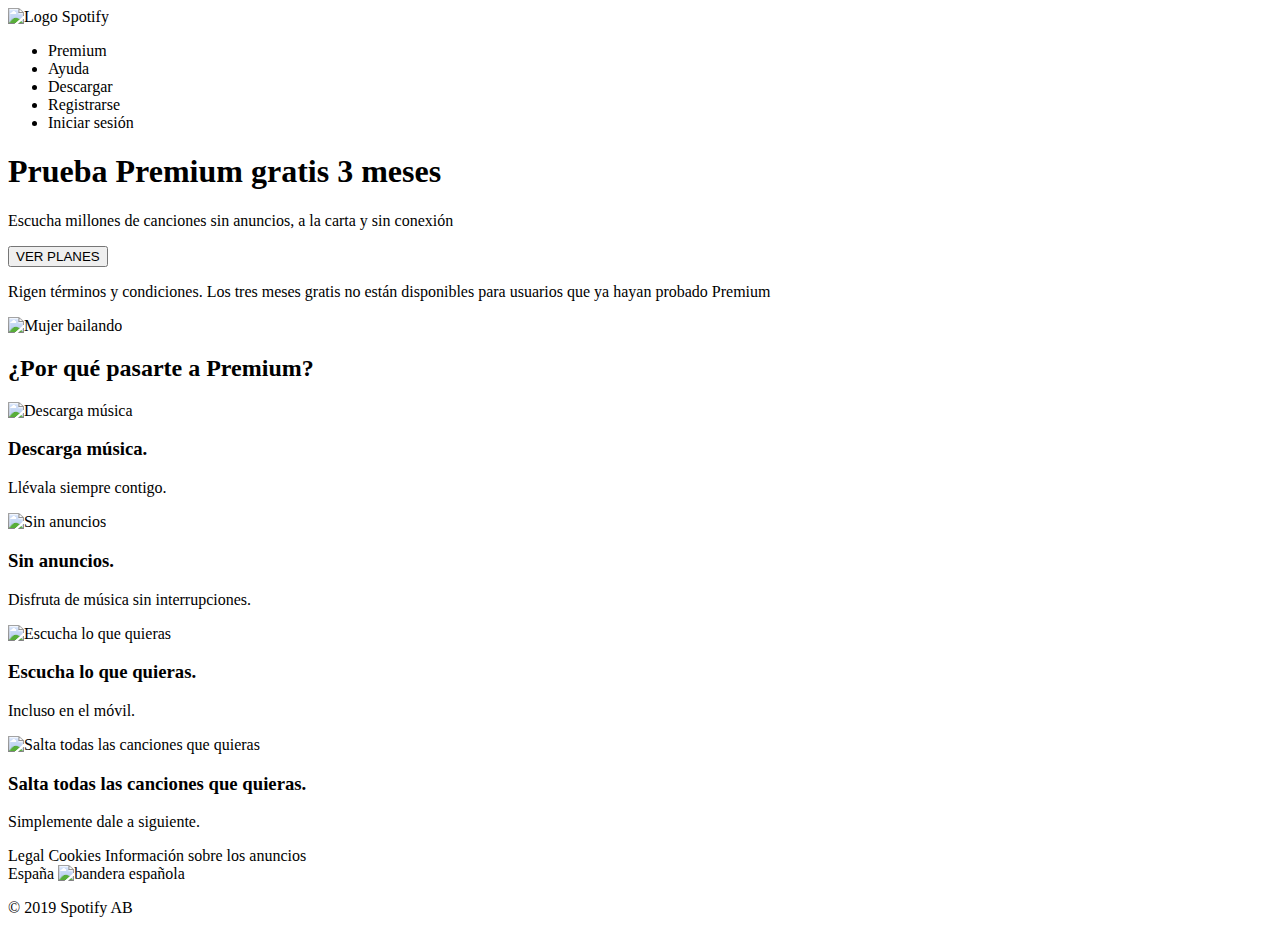
==== index.html @ e57f0926 "Third commit" ====
<!DOCTYPE html>
<html lang="es">
<head>
    <meta charset="UTF-8">
    <meta name="viewport" content="width=device-width, initial-scale=1.0">
    <title>Document</title>
</head>
<body>
    <header>
        <nav>
            <img src="" alt="Logo Spotify"/>
            <ul>
                <li><a>Premium</a></li>
                <li><a>Ayuda</a></li>
                <li><a>Descargar</a></li>
                <li><a>Registrarse</a></li>
                <li><a>Iniciar sesión</a></li>
            </ul>
        </nav>
    </header>
    <main>
        <div>
            <h1>Prueba Premium gratis 3 meses</h1>
            <p>Escucha millones de canciones sin anuncios, a la carta y sin conexión</p>
            <button>VER PLANES</button>
            <P>Rigen términos y condiciones. Los tres meses gratis no están disponibles para usuarios que ya hayan probado Premium</P>
            <img src="" alt="Mujer bailando"/>
        </div>
        <div>
            <h2>¿Por qué pasarte a Premium?</h2>
            <section>
                <article>
                    <img src="" alt="Descarga música"/>
                    <h3>Descarga música.</h3>
                    <p>Llévala siempre contigo.</p>
                </article>
            </section>
            <section>
                <article>
                    <img src="" alt="Sin anuncios" />
                    <h3>Sin anuncios.</h3>
                    <p>Disfruta de música sin interrupciones.</p>
                </article>
            </section>
            <section>
                <article>
                    <img src="" alt="Escucha lo que quieras" />
                    <h3>Escucha lo que quieras.</h3>
                    <p>Incluso en el móvil.</p>
                </article>
            </section>
            <section>
                <article>
                    <img src="" alt="Salta todas las canciones que quieras" />
                    <h3>Salta todas las canciones que quieras.</h3>
                    <p>Simplemente dale a siguiente.</p>
                </article>
            </section>
        </div>
    <footer>
        <div>
            <nav>
                <a>Legal</a>
                <a>Cookies</a>
                <a>Información sobre los anuncios</a>
            </nav>
        </div>
        <div>
            España
            <img src="" alt="bandera española" />
        </div>
        <p>&copy; 2019 Spotify AB</p>
    </footer>
    </main>
</body>
</html>
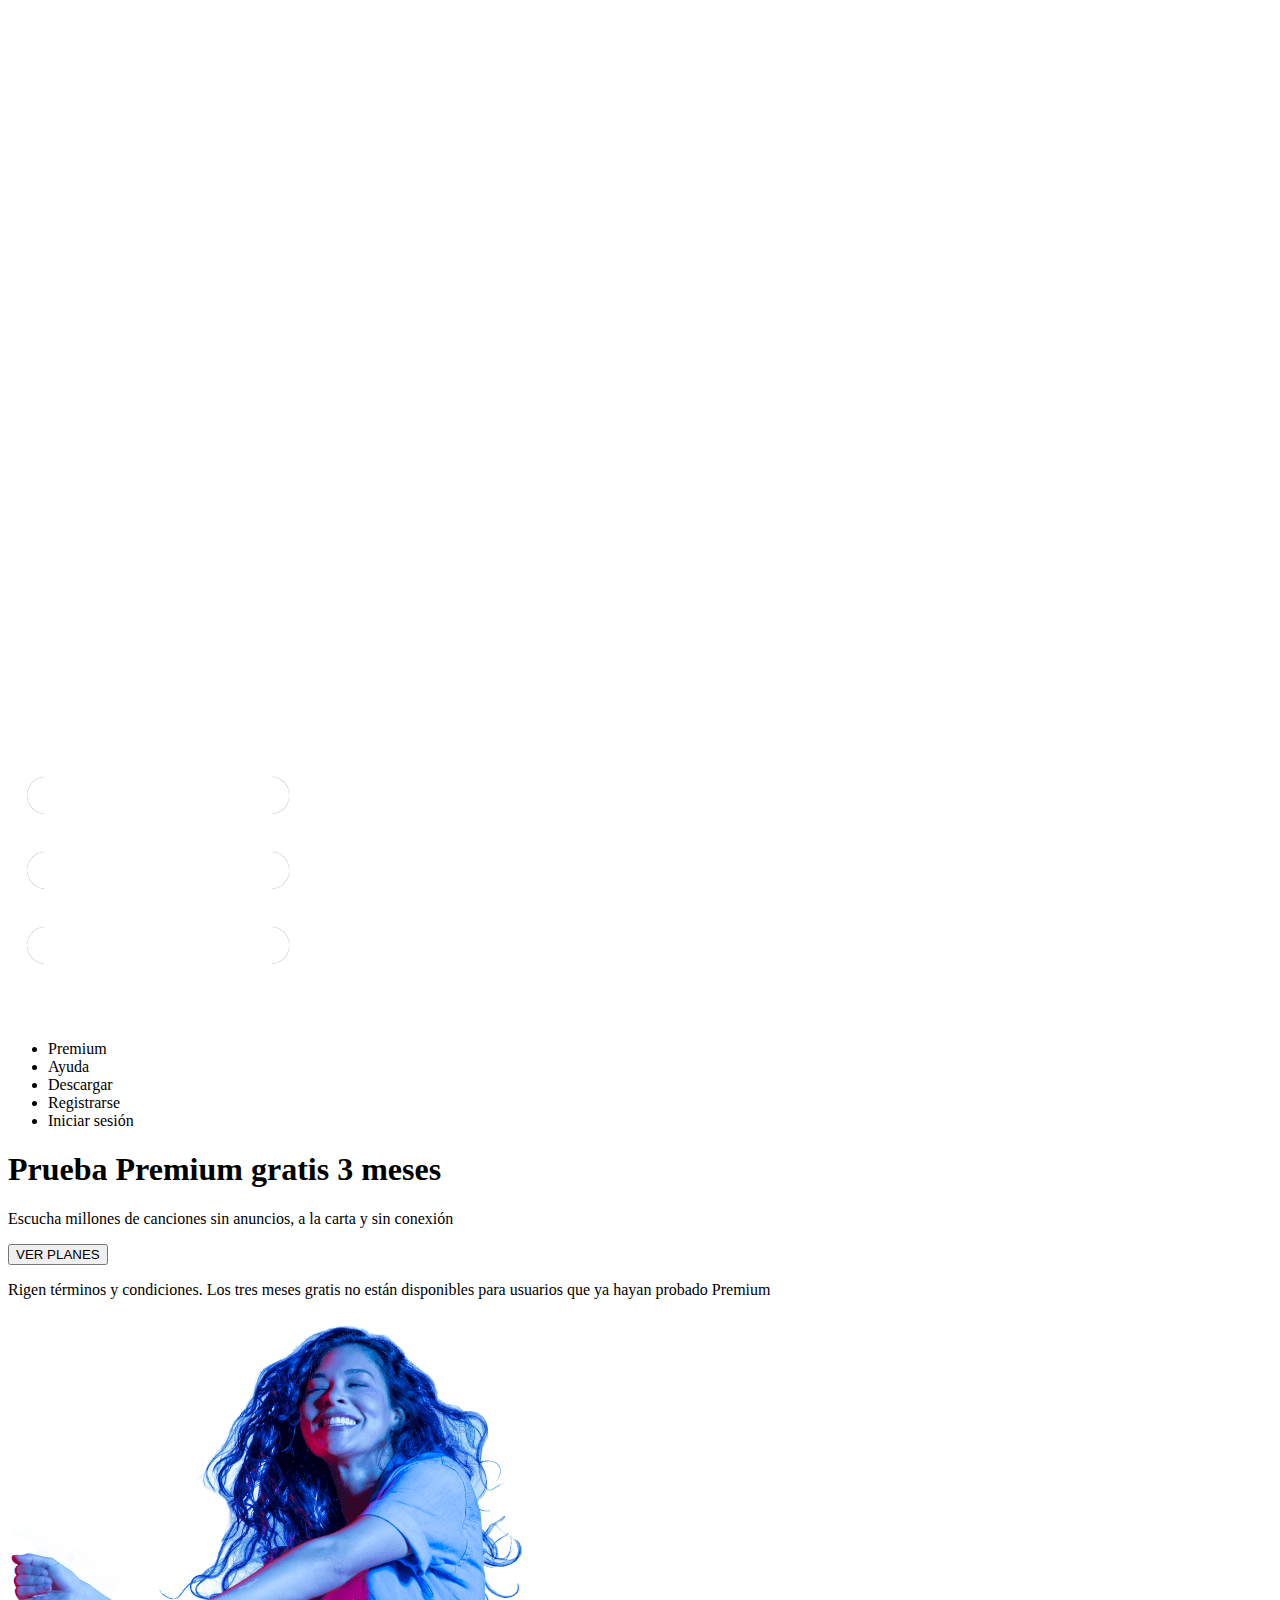
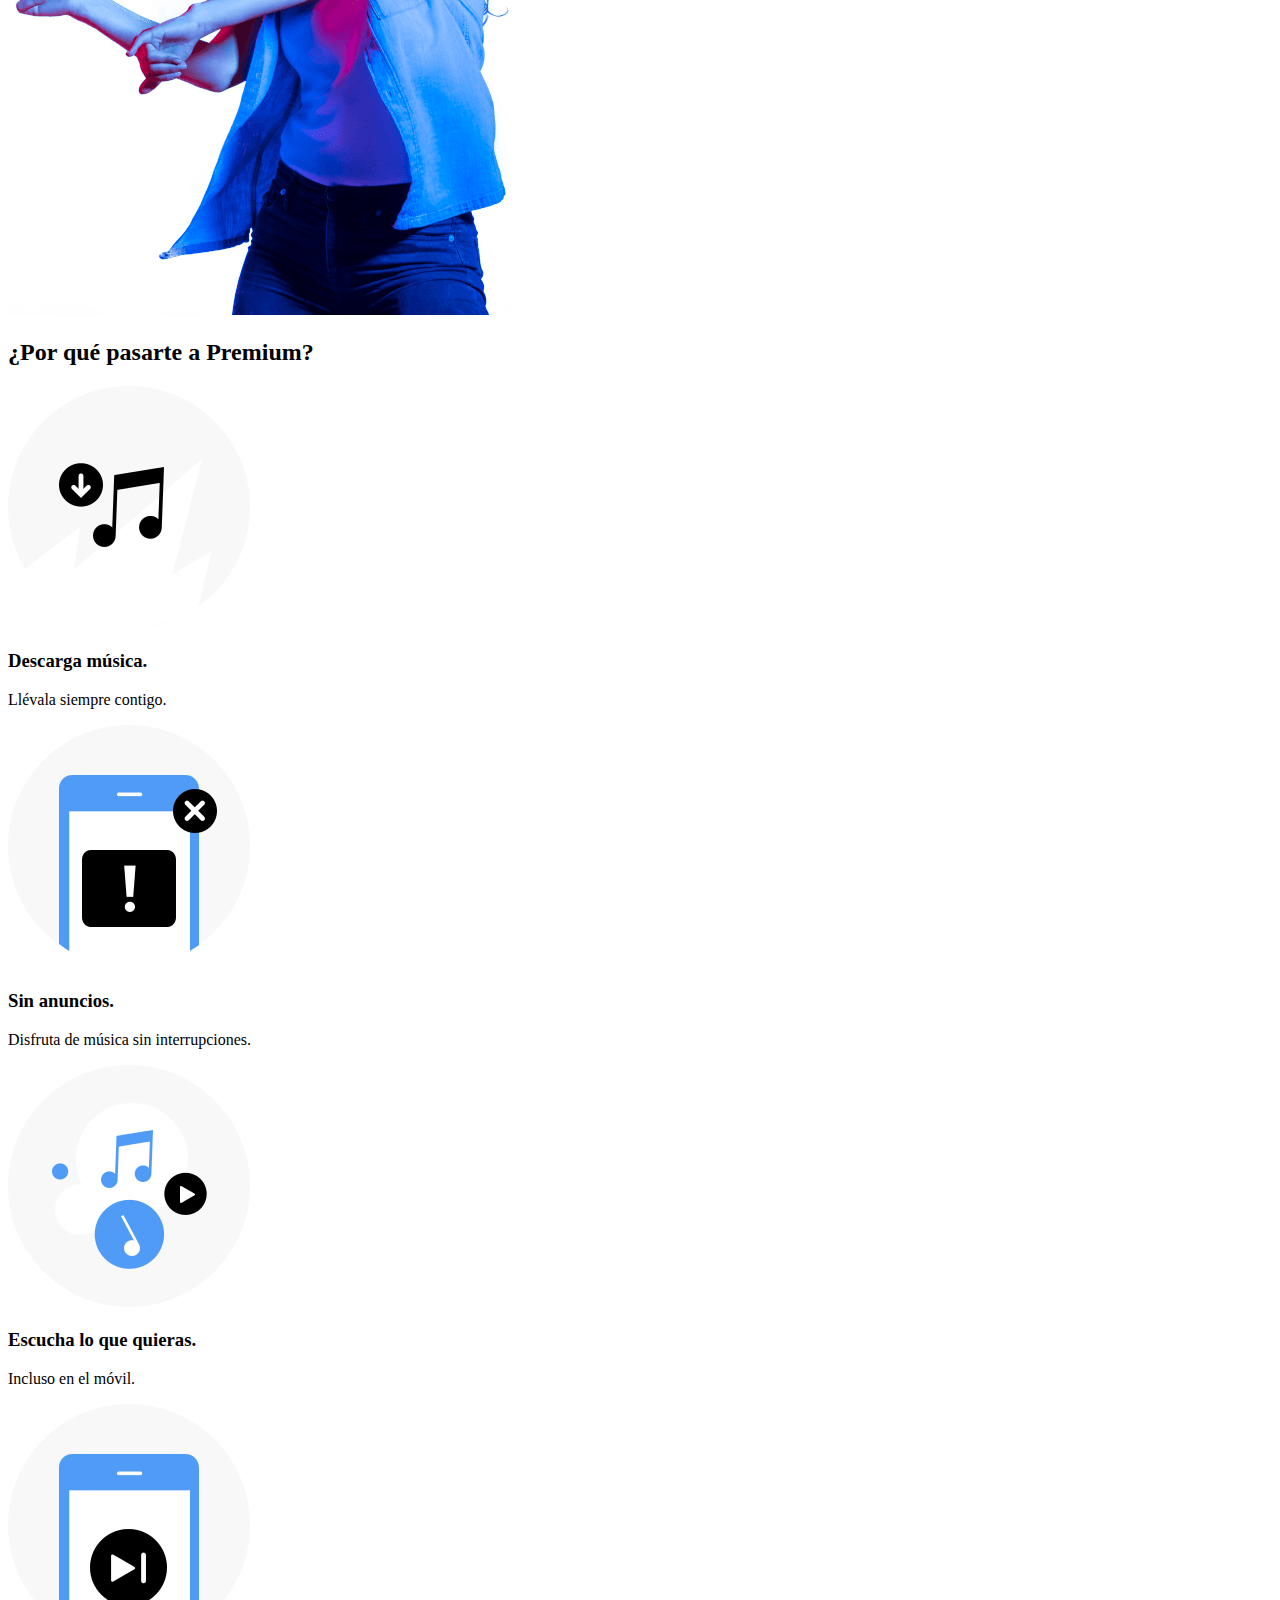
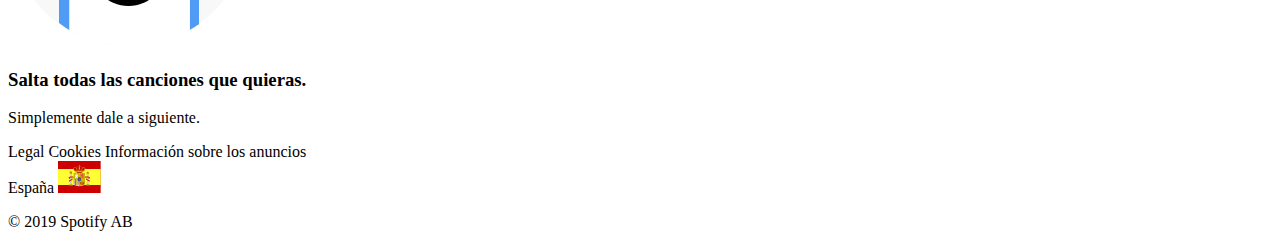
==== commit b628523d: "Fourth commit" ====
--- a/index.html
+++ b/index.html
@@ -8,7 +8,8 @@
 <body>
     <header>
         <nav>
-            <img src="" alt="Logo Spotify"/>
+            <img src="./images/logo.png" alt="Logo Spotify"/>
+            <img src="./images/menu-icon.png" alt="menú desplegable"/>
             <ul>
                 <li><a>Premium</a></li>
                 <li><a>Ayuda</a></li>
@@ -24,34 +25,34 @@
             <p>Escucha millones de canciones sin anuncios, a la carta y sin conexión</p>
             <button>VER PLANES</button>
             <P>Rigen términos y condiciones. Los tres meses gratis no están disponibles para usuarios que ya hayan probado Premium</P>
-            <img src="" alt="Mujer bailando"/>
+            <img src="./images/premium_dancer.png" alt="Mujer bailando"/>
         </div>
         <div>
             <h2>¿Por qué pasarte a Premium?</h2>
             <section>
                 <article>
-                    <img src="" alt="Descarga música"/>
+                    <img src="./images/benefit-1.png" alt="Descarga música"/>
                     <h3>Descarga música.</h3>
                     <p>Llévala siempre contigo.</p>
                 </article>
             </section>
             <section>
                 <article>
-                    <img src="" alt="Sin anuncios" />
+                    <img src="./images/benefit-2.png" alt="Sin anuncios" />
                     <h3>Sin anuncios.</h3>
                     <p>Disfruta de música sin interrupciones.</p>
                 </article>
             </section>
             <section>
                 <article>
-                    <img src="" alt="Escucha lo que quieras" />
+                    <img src="./images/benefit-3.png" alt="Escucha lo que quieras" />
                     <h3>Escucha lo que quieras.</h3>
                     <p>Incluso en el móvil.</p>
                 </article>
             </section>
             <section>
                 <article>
-                    <img src="" alt="Salta todas las canciones que quieras" />
+                    <img src="./images/benefit-4.png" alt="Salta todas las canciones que quieras" />
                     <h3>Salta todas las canciones que quieras.</h3>
                     <p>Simplemente dale a siguiente.</p>
                 </article>
@@ -67,7 +68,7 @@
         </div>
         <div>
             España
-            <img src="" alt="bandera española" />
+            <img src="./images/es.svg" alt="bandera española" />
         </div>
         <p>&copy; 2019 Spotify AB</p>
     </footer>
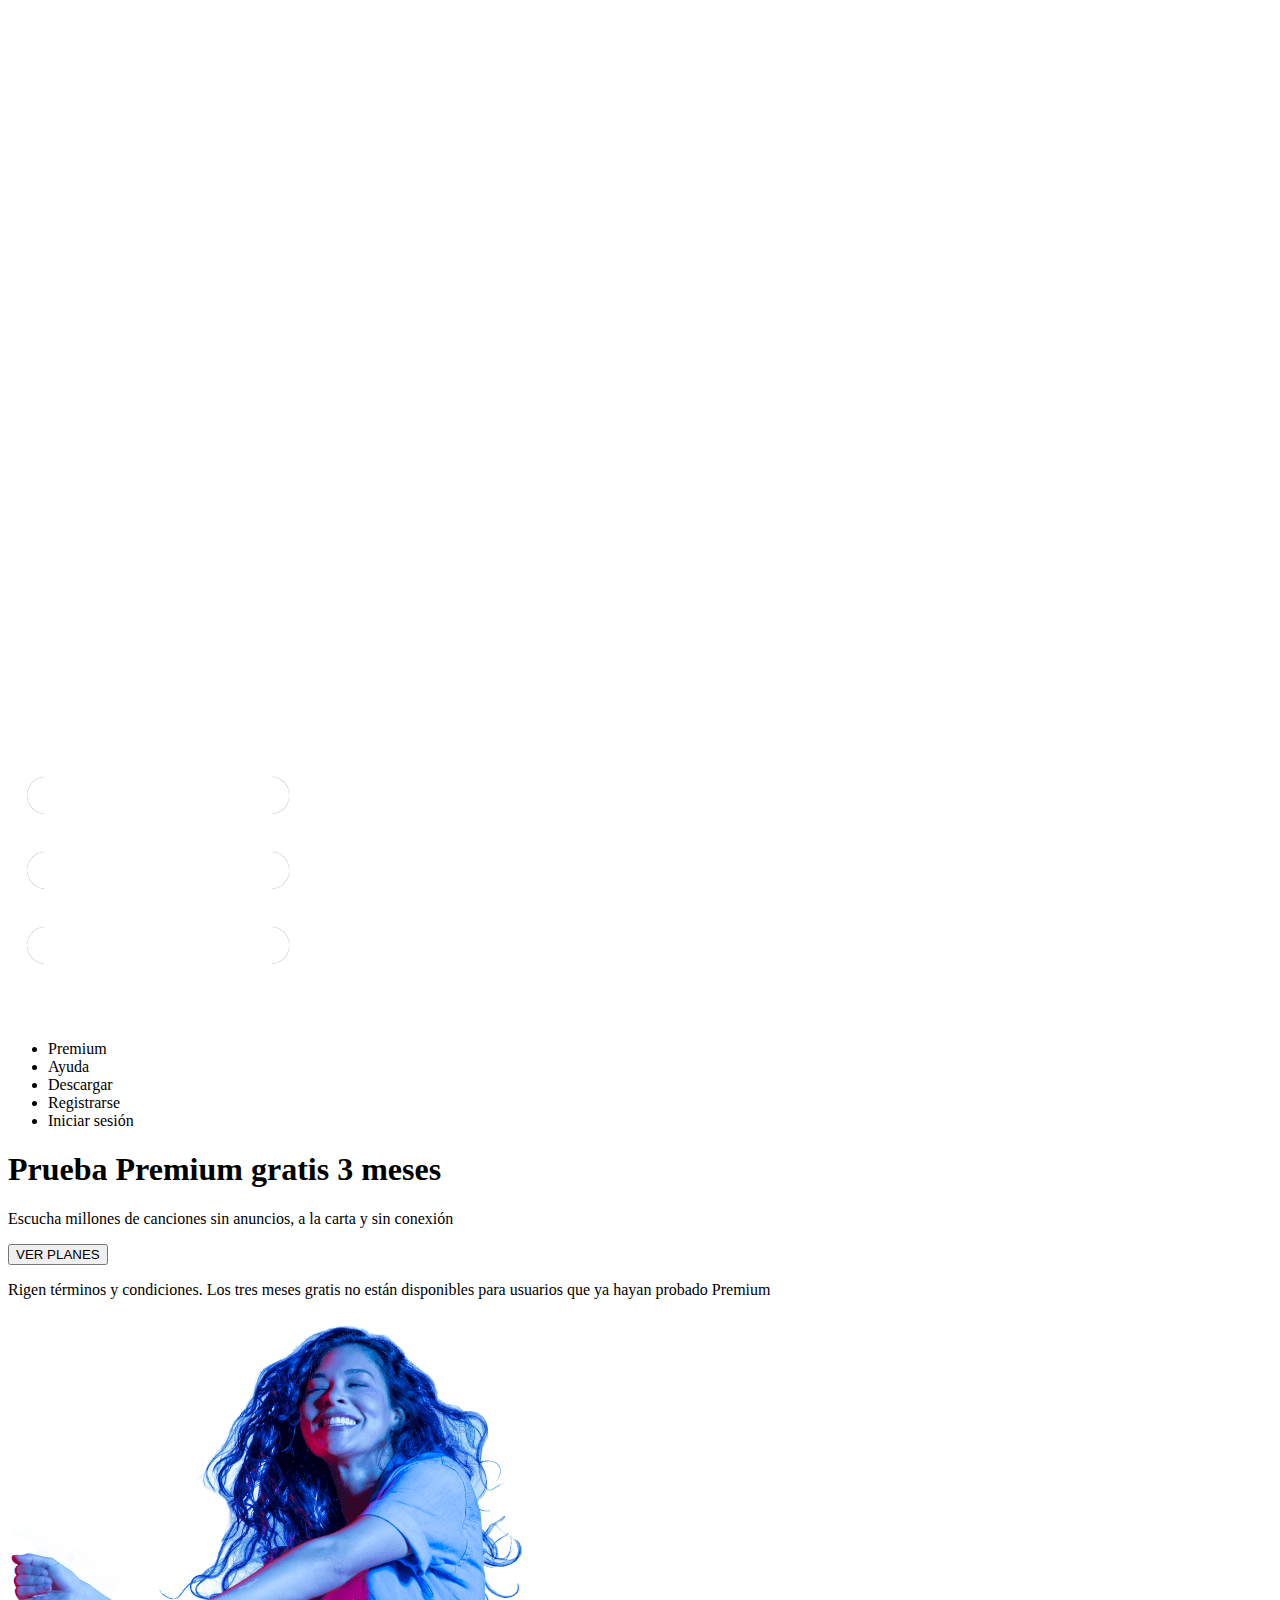
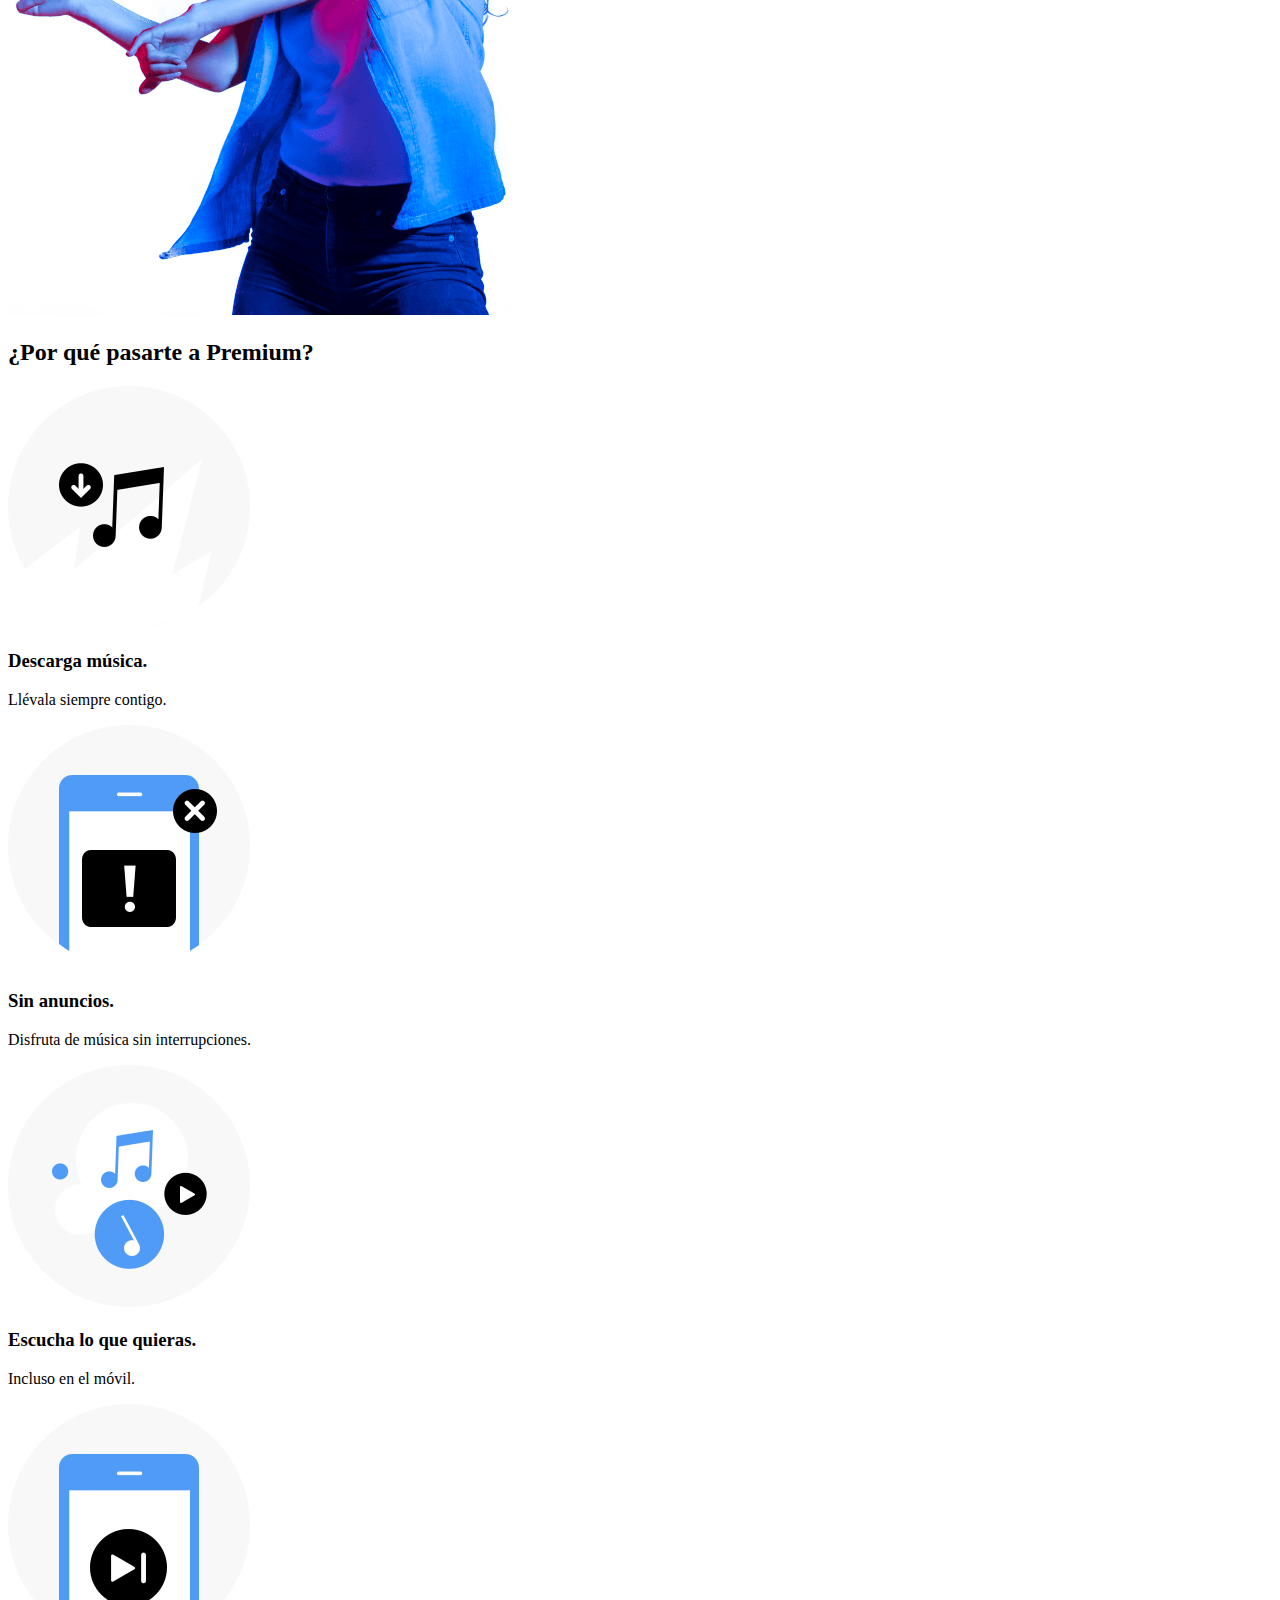
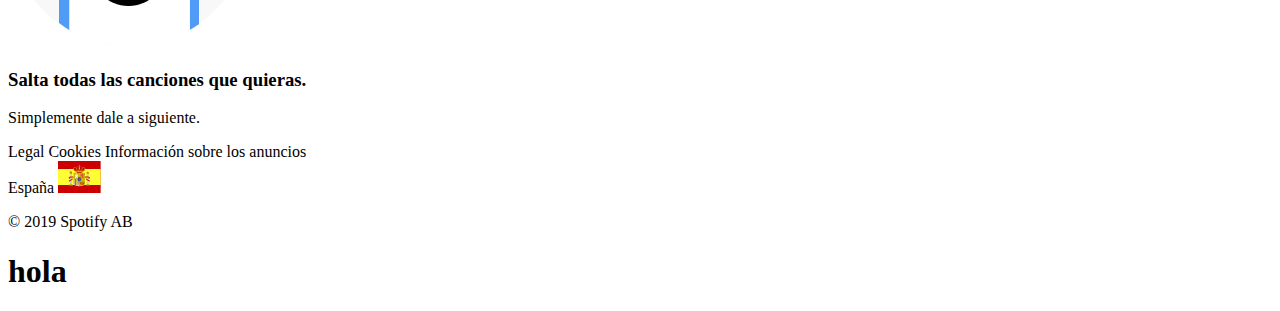
==== commit daef42e8: "Add h1" ====
--- a/index.html
+++ b/index.html
@@ -1,15 +1,17 @@
 <!DOCTYPE html>
 <html lang="es">
+
 <head>
     <meta charset="UTF-8">
     <meta name="viewport" content="width=device-width, initial-scale=1.0">
     <title>Document</title>
 </head>
+
 <body>
     <header>
         <nav>
-            <img src="./images/logo.png" alt="Logo Spotify"/>
-            <img src="./images/menu-icon.png" alt="menú desplegable"/>
+            <img src="./images/logo.png" alt="Logo Spotify" />
+            <img src="./images/menu-icon.png" alt="menú desplegable" />
             <ul>
                 <li><a>Premium</a></li>
                 <li><a>Ayuda</a></li>
@@ -24,14 +26,15 @@
             <h1>Prueba Premium gratis 3 meses</h1>
             <p>Escucha millones de canciones sin anuncios, a la carta y sin conexión</p>
             <button>VER PLANES</button>
-            <P>Rigen términos y condiciones. Los tres meses gratis no están disponibles para usuarios que ya hayan probado Premium</P>
-            <img src="./images/premium_dancer.png" alt="Mujer bailando"/>
+            <P>Rigen términos y condiciones. Los tres meses gratis no están disponibles para usuarios que ya hayan
+                probado Premium</P>
+            <img src="./images/premium_dancer.png" alt="Mujer bailando" />
         </div>
         <div>
             <h2>¿Por qué pasarte a Premium?</h2>
             <section>
                 <article>
-                    <img src="./images/benefit-1.png" alt="Descarga música"/>
+                    <img src="./images/benefit-1.png" alt="Descarga música" />
                     <h3>Descarga música.</h3>
                     <p>Llévala siempre contigo.</p>
                 </article>
@@ -58,20 +61,22 @@
                 </article>
             </section>
         </div>
-    <footer>
-        <div>
-            <nav>
-                <a>Legal</a>
-                <a>Cookies</a>
-                <a>Información sobre los anuncios</a>
-            </nav>
-        </div>
-        <div>
-            España
-            <img src="./images/es.svg" alt="bandera española" />
-        </div>
-        <p>&copy; 2019 Spotify AB</p>
-    </footer>
+        <footer>
+            <div>
+                <nav>
+                    <a>Legal</a>
+                    <a>Cookies</a>
+                    <a>Información sobre los anuncios</a>
+                </nav>
+            </div>
+            <div>
+                España
+                <img src="./images/es.svg" alt="bandera española" />
+            </div>
+            <p>&copy; 2019 Spotify AB</p>
+        </footer>
+        <h1>hola</h1>
     </main>
 </body>
+
 </html>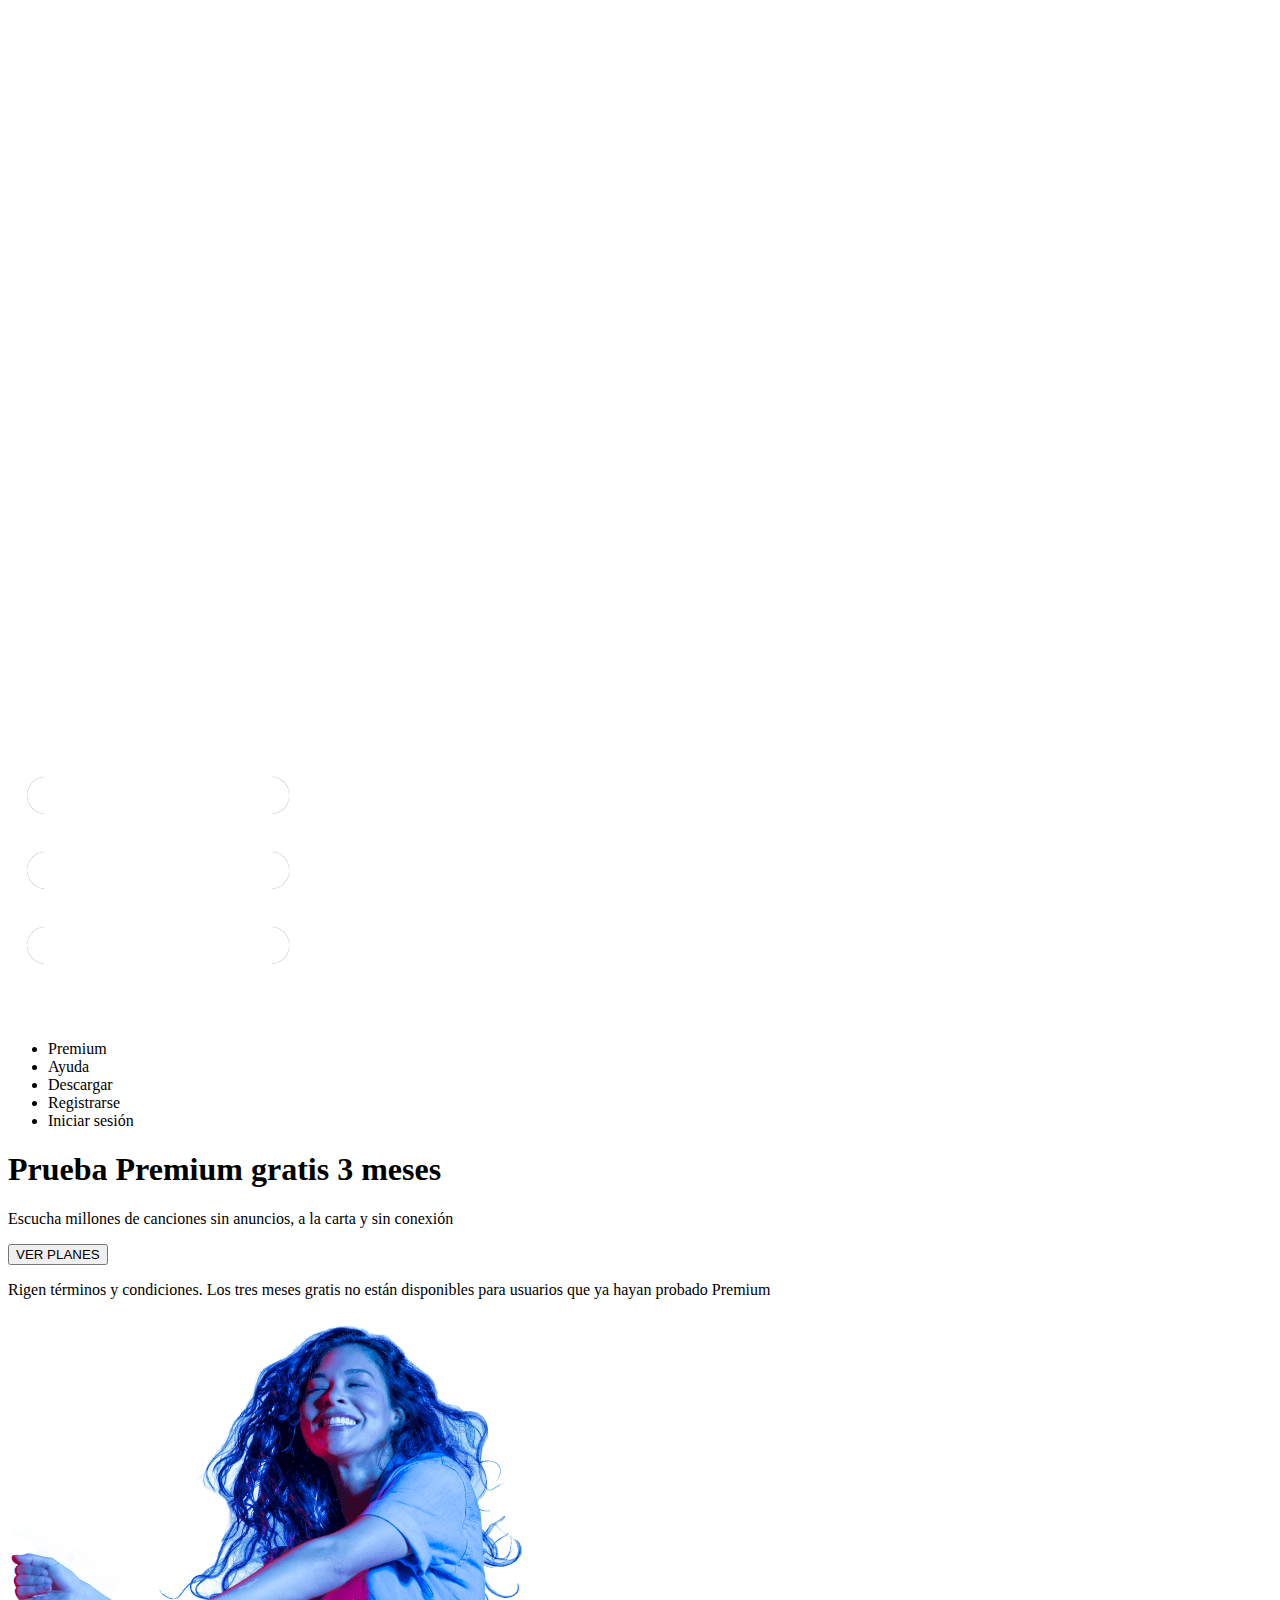
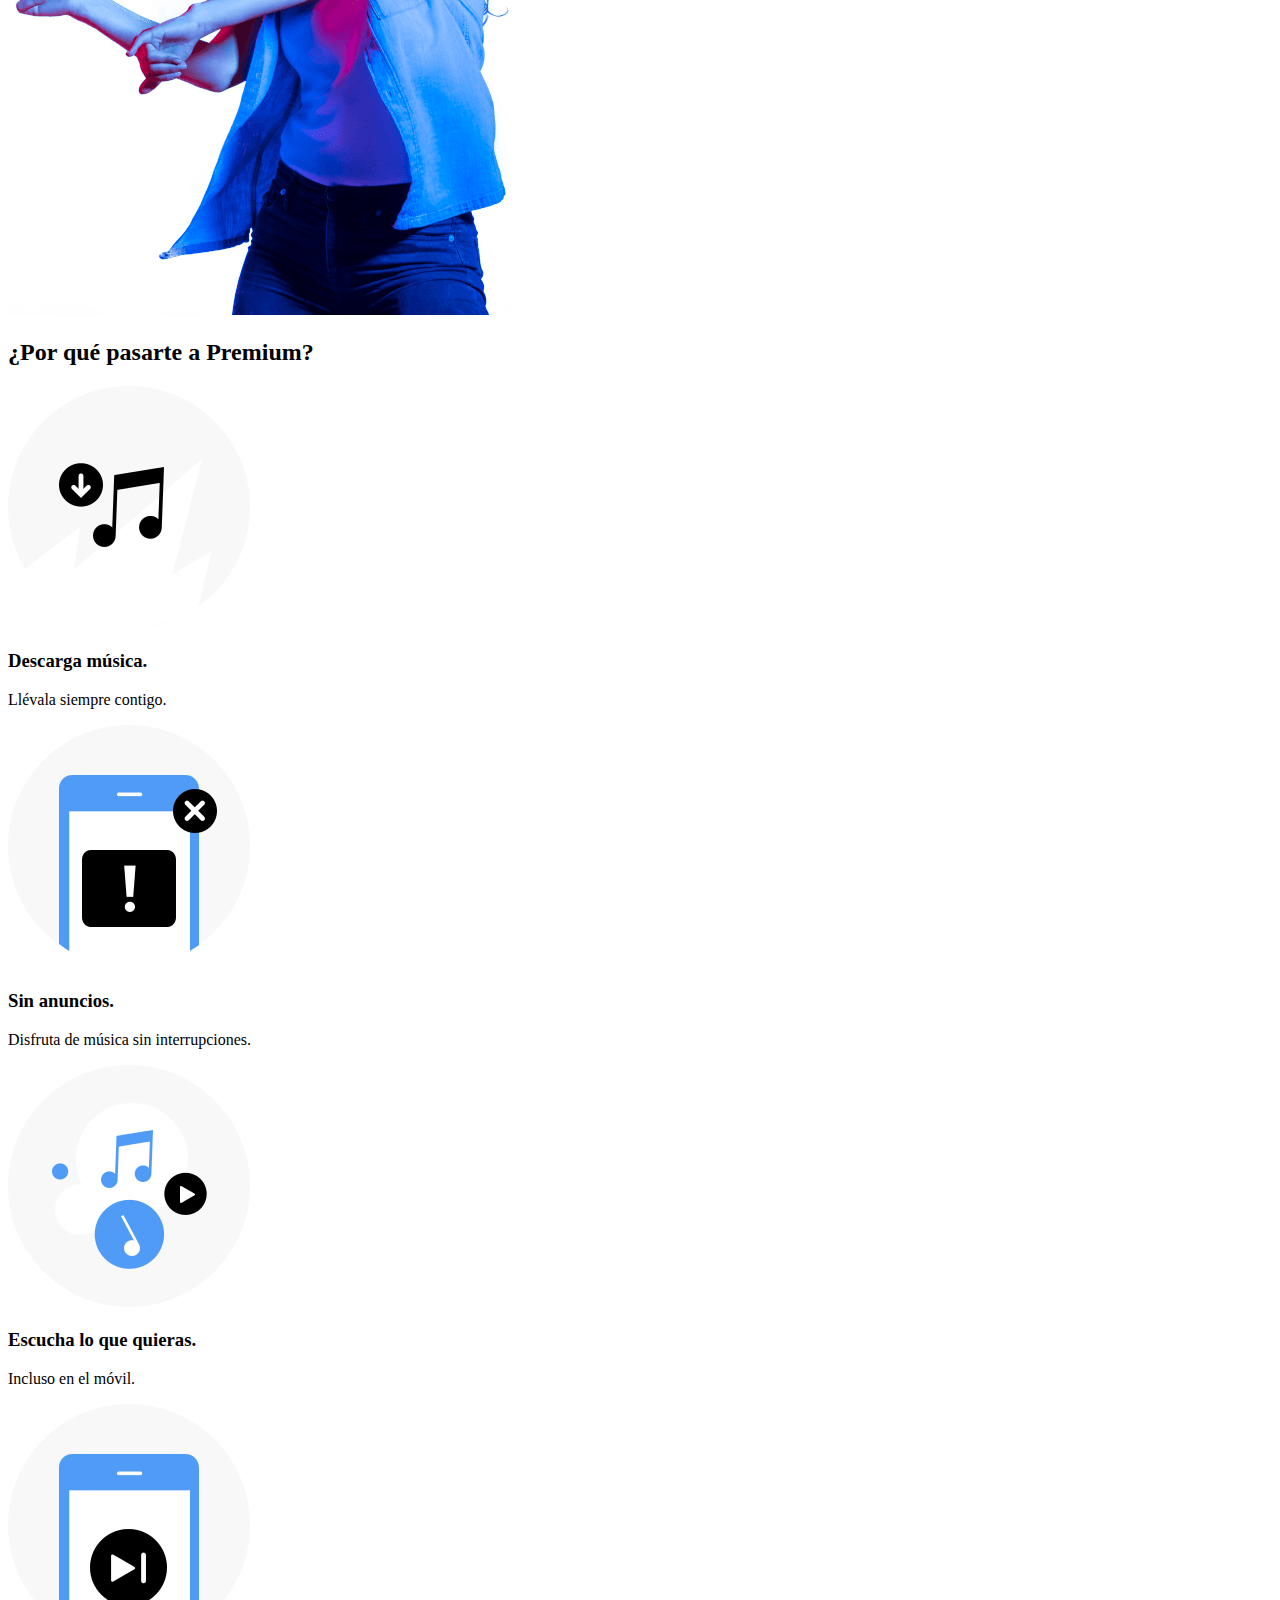
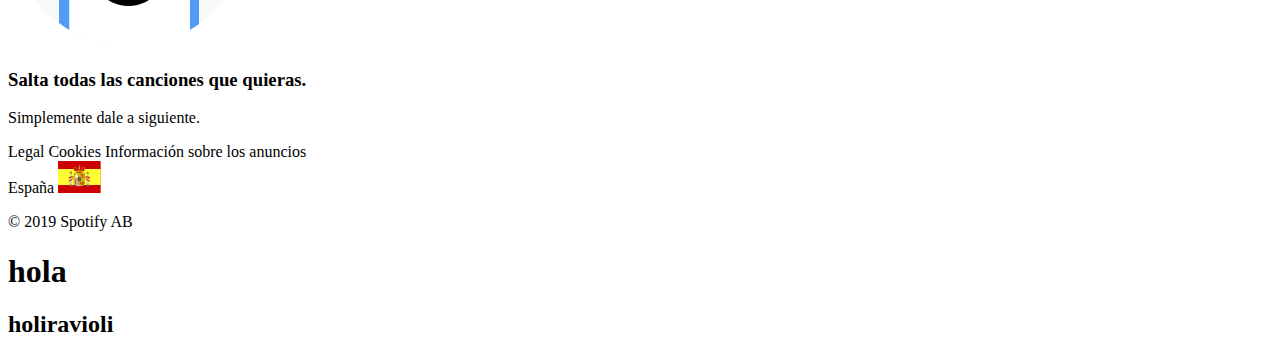
==== commit 10bd6b35: "h2" ====
--- a/index.html
+++ b/index.html
@@ -76,6 +76,7 @@
             <p>&copy; 2019 Spotify AB</p>
         </footer>
         <h1>hola</h1>
+        <h2>holiravioli</h2>
     </main>
 </body>
 
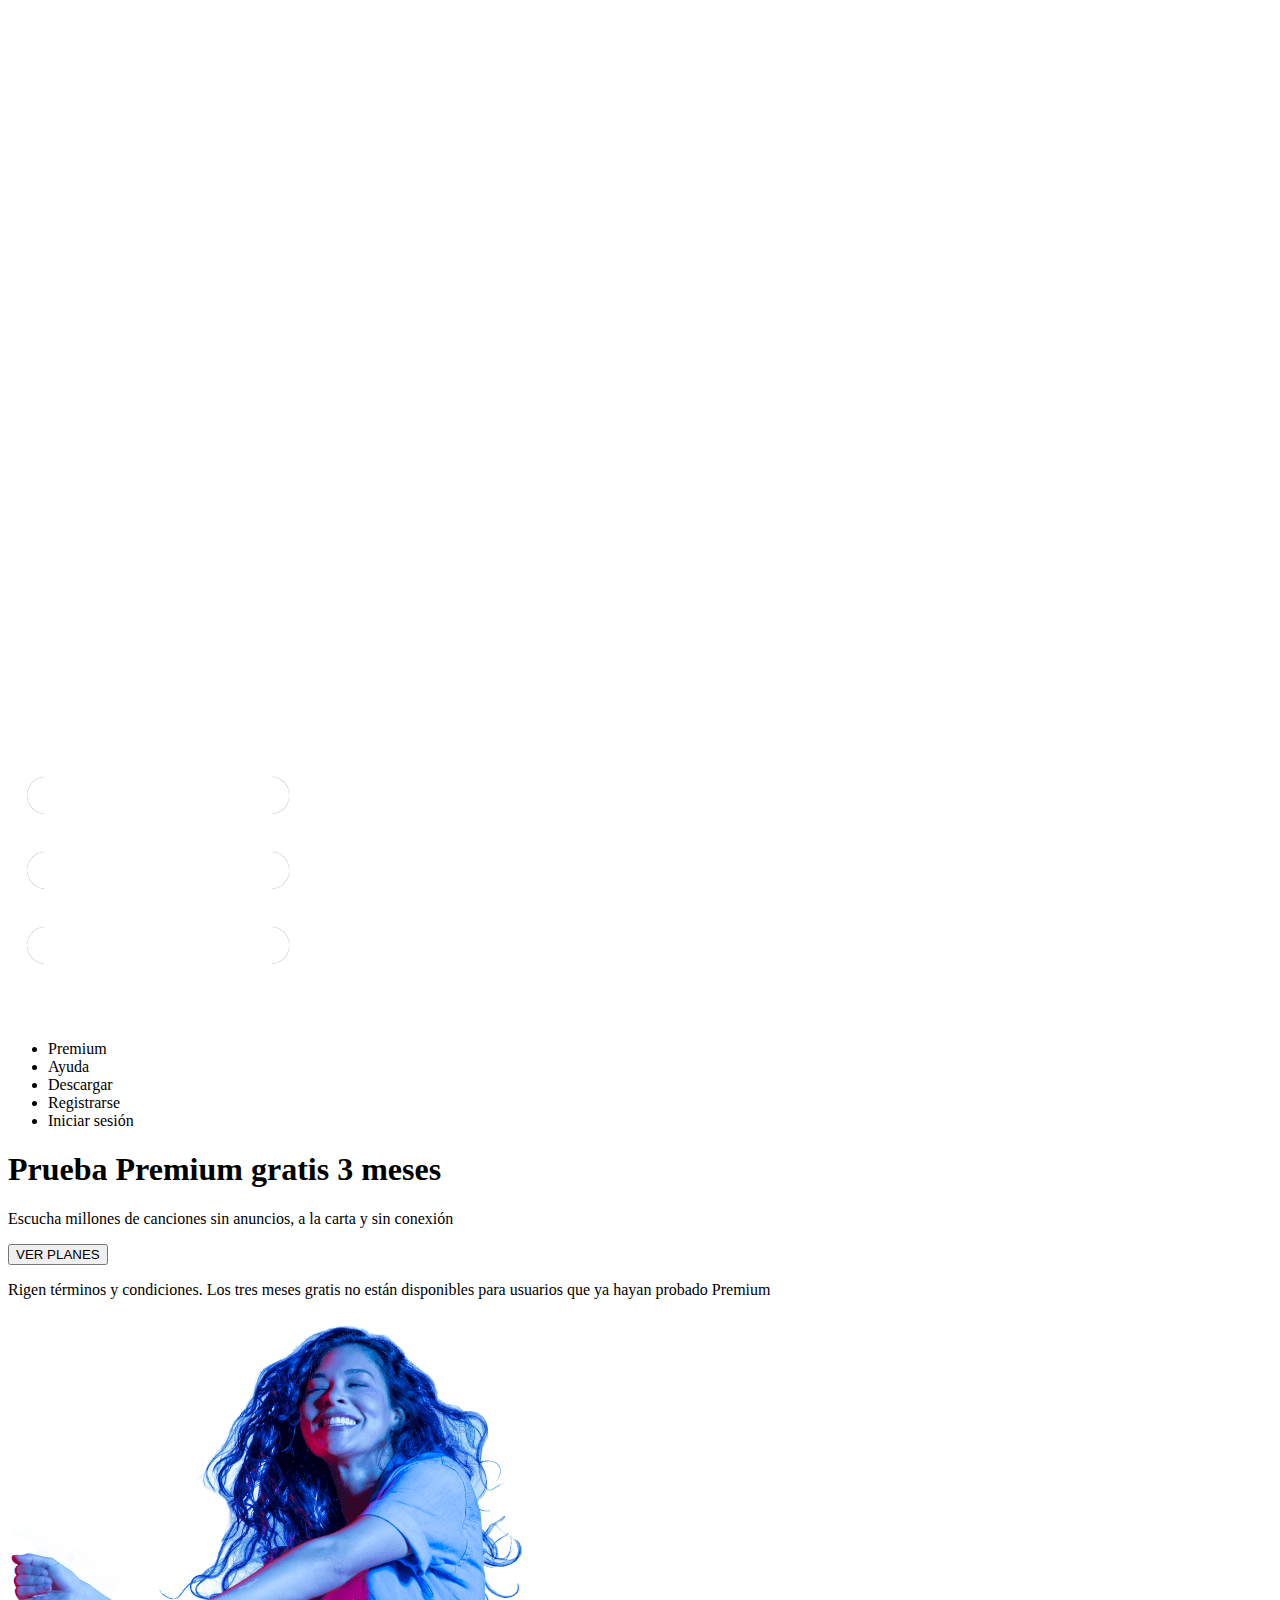
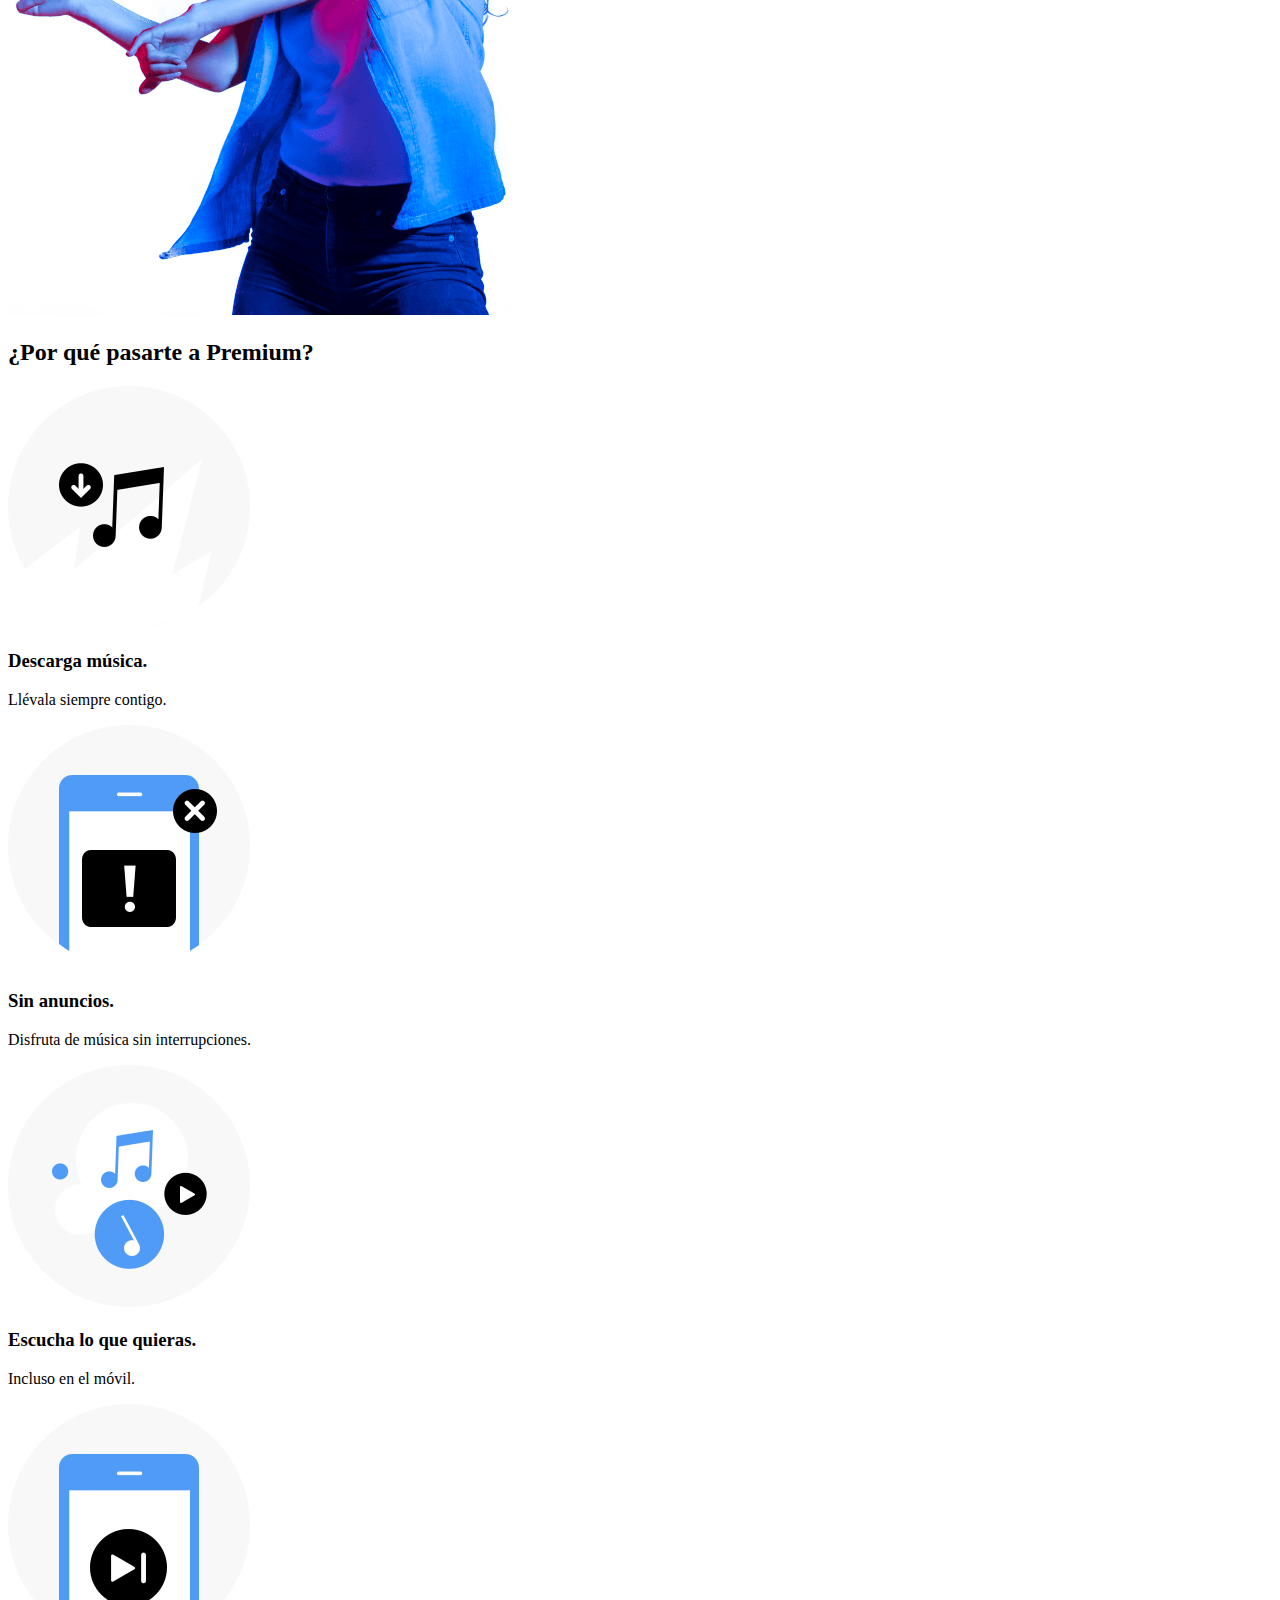
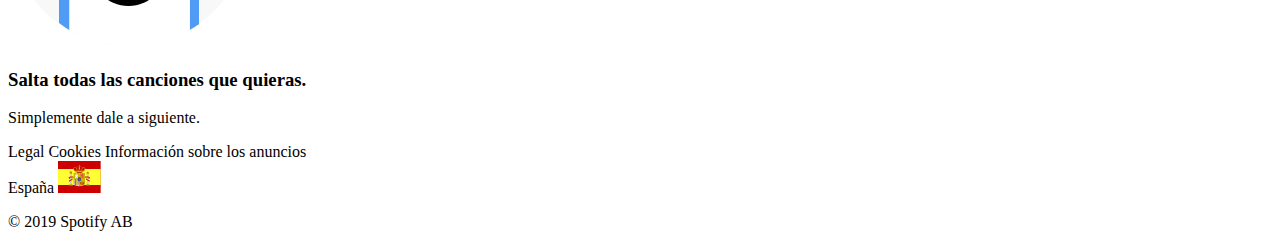
==== commit 2c8bd8a1: "Test" ====
--- a/index.html
+++ b/index.html
@@ -75,8 +75,6 @@
             </div>
             <p>&copy; 2019 Spotify AB</p>
         </footer>
-        <h1>hola</h1>
-        <h2>holiravioli</h2>
     </main>
 </body>
 
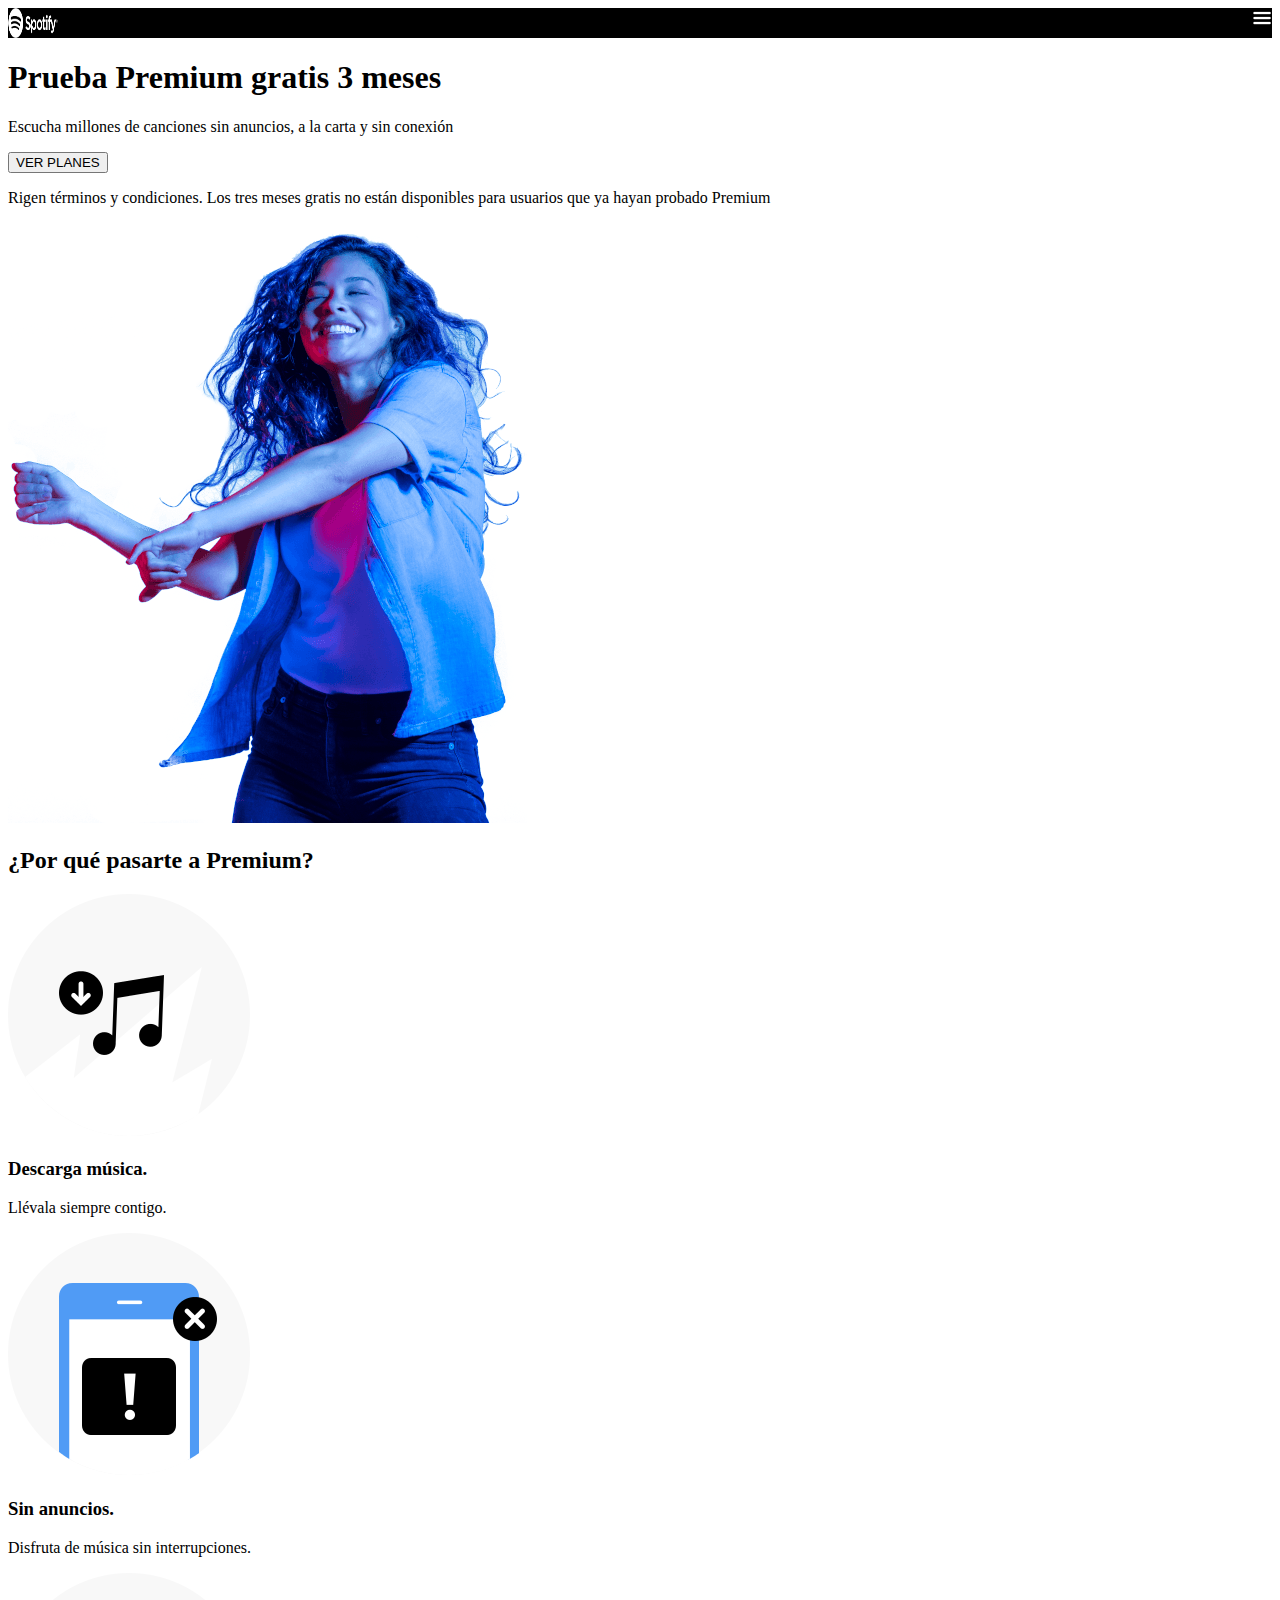
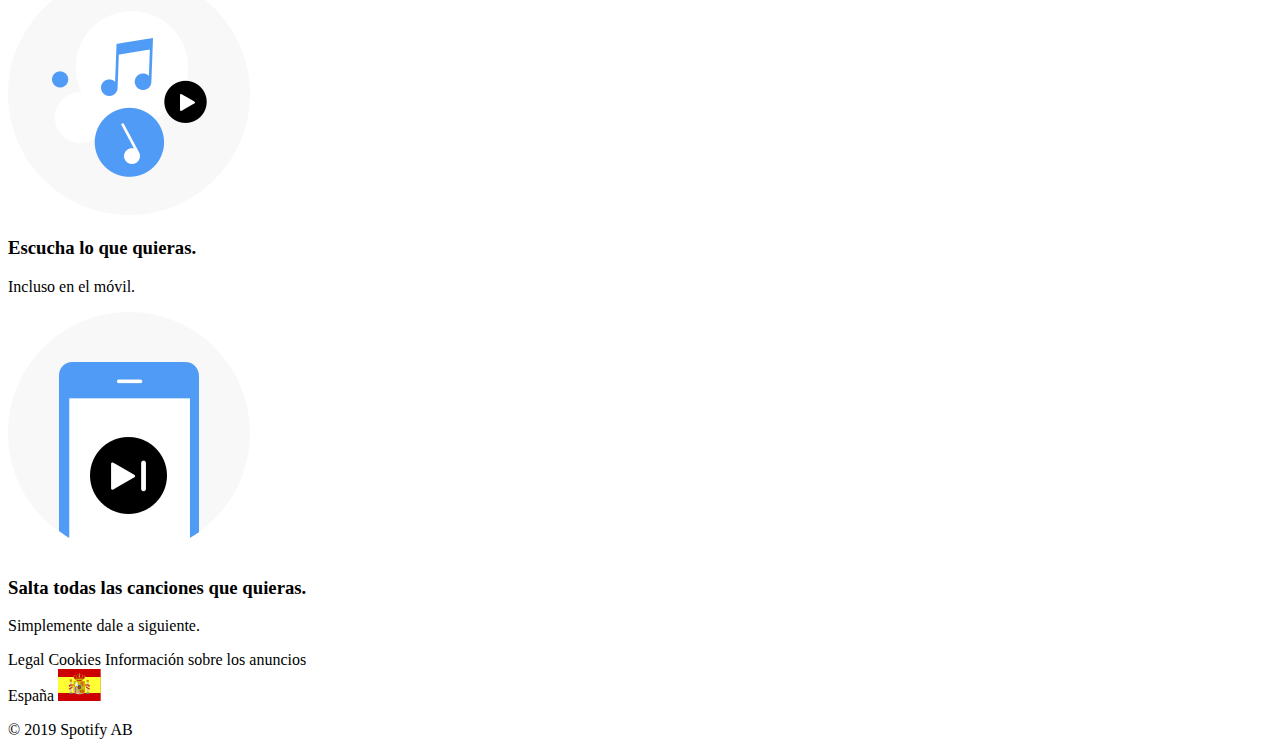
==== commit c5a0b4ce: "First css commit on header" ====
--- a/index.html
+++ b/index.html
@@ -4,15 +4,16 @@
 <head>
     <meta charset="UTF-8">
     <meta name="viewport" content="width=device-width, initial-scale=1.0">
+    <link rel="stylesheet" href="./styles/styles.css">
     <title>Document</title>
 </head>
 
 <body>
     <header>
-        <nav>
-            <img src="./images/logo.png" alt="Logo Spotify" />
-            <img src="./images/menu-icon.png" alt="menú desplegable" />
-            <ul>
+        <nav class="header">
+            <img class="logo"  src="./images/logo.png" alt="Logo Spotify" />
+            <img class="hamburguer" src="./images/menu-icon.png" alt="menú desplegable" />
+            <ul class="menuDesktop">
                 <li><a>Premium</a></li>
                 <li><a>Ayuda</a></li>
                 <li><a>Descargar</a></li>
@@ -75,6 +76,7 @@
             </div>
             <p>&copy; 2019 Spotify AB</p>
         </footer>
+        
     </main>
 </body>
 
--- a/styles/styles.css
+++ b/styles/styles.css
@@ -0,0 +1,26 @@
+@media only screen and (min-width: 480px){
+    .menuDesktop {
+         display: none; 
+    }
+}
+
+.menuDesktop {
+    display: none; 
+}
+
+.header{
+    background-color: black;
+    height: 10%;
+    display: flex;
+    justify-content: space-between;
+}
+
+.logo {
+    width: 50px;
+    height: 30px;
+}
+
+.hamburguer {
+    width: 20px;
+    height: 20px;
+}